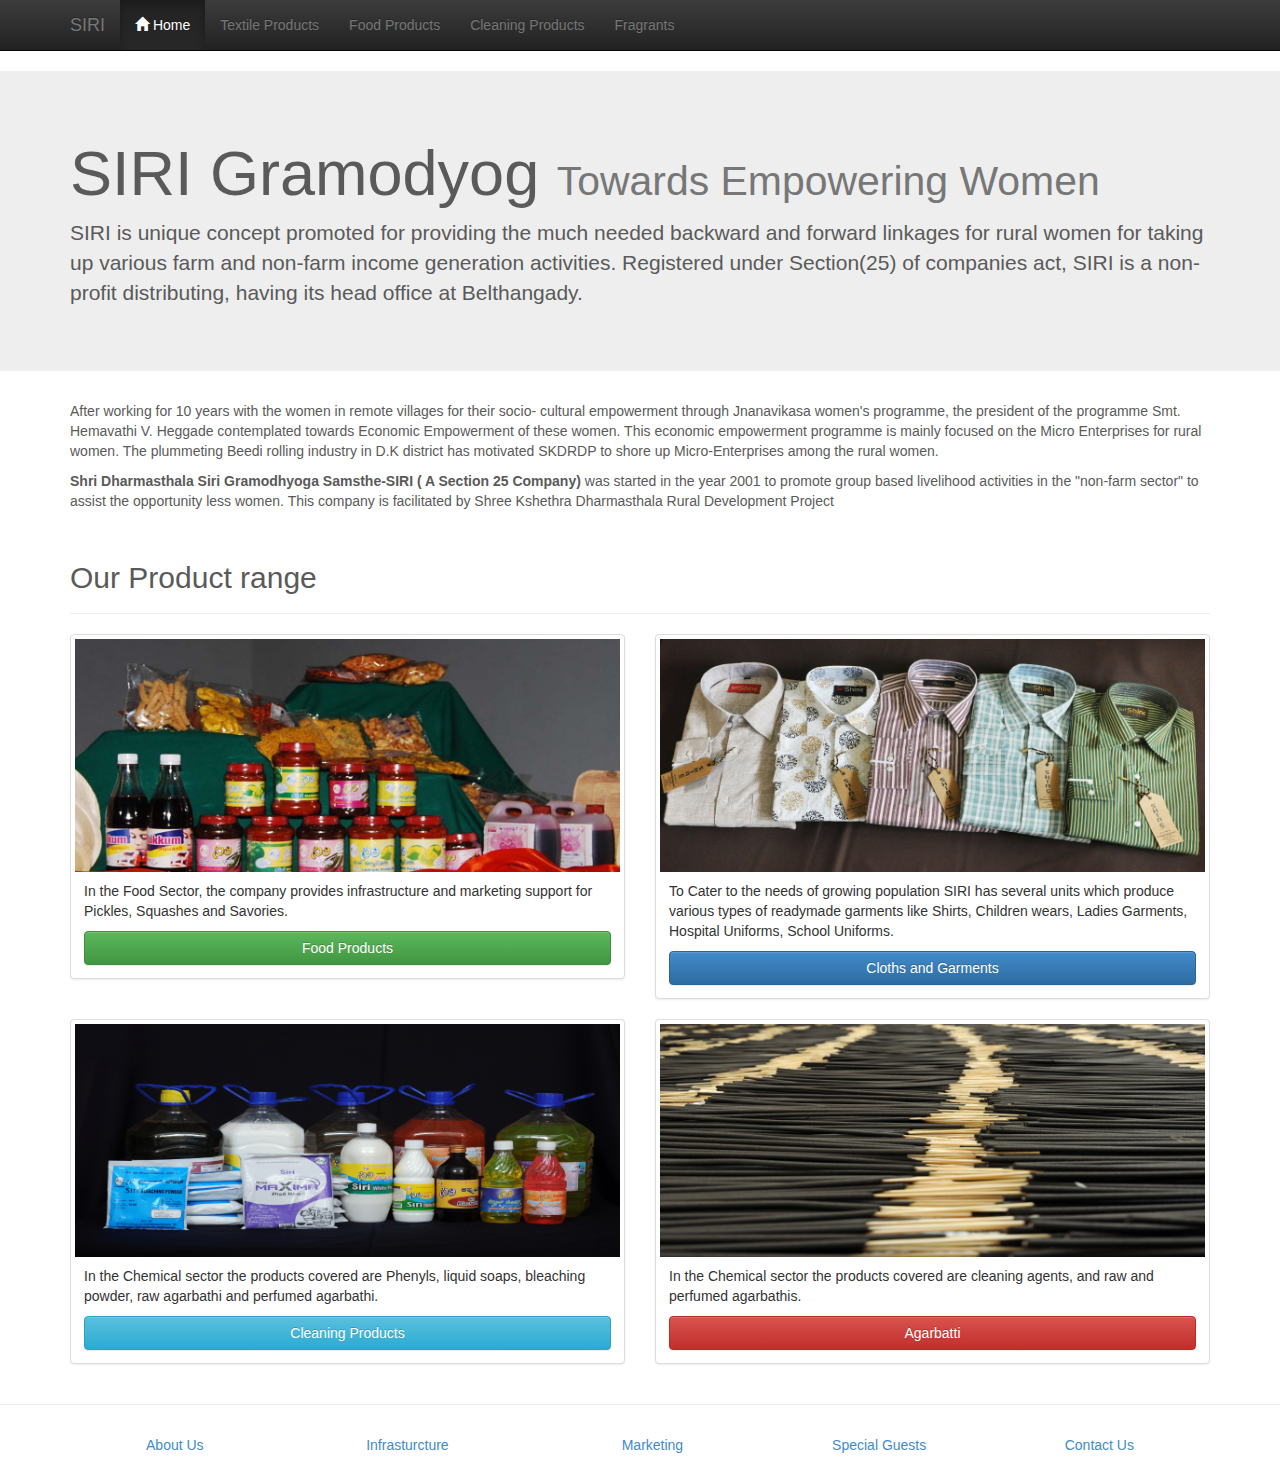
==== public_html/index.html @ 003fa858 "Version 1" ====
<!DOCTYPE html>
<html>
    <head>
        <title>Siri Gramodyog</title>
        <meta http-equiv="Content-Type" content="text/html; charset=UTF-8">
        <meta charset="utf-8">
        <meta http-equiv="X-UA-Compatible" content="IE=edge">
        <meta name="viewport" content="width=device-width, initial-scale=1.0">

        <!-- Loading linked CSS files -->
        <link rel="stylesheet" type="text/css" href="css/bootstrap.min.css">
        <link rel="stylesheet" type="text/css" href="css/bootstrap-theme.min.css">
        <link rel="stylesheet" type="text/css" href="css/docs.min.css">
        <link rel="stylesheet" type="text/css" href="css/theme.css">
        <link rel="stylesheet" type="text/css" href="css/carousel.css">
        <style id="holderjs-style" type="text/css"></style>

        <!-- Adjustments for buggy IE -->
        <script src="js/ie-emulation-modes-warning.js"></script>
        <!-- IE10 viewport hack for Surface/desktop Windows 8 bug -->
        <script src="js/ie10-viewport-bug-workaround.js"></script>
        <script>
            (function (i, s, o, g, r, a, m) {
                i['GoogleAnalyticsObject'] = r;
                i[r] = i[r] || function () {
                    (i[r].q = i[r].q || []).push(arguments)
                }, i[r].l = 1 * new Date();
                a = s.createElement(o),
                        m = s.getElementsByTagName(o)[0];
                a.async = 1;
                a.src = g;
                m.parentNode.insertBefore(a, m)
            })(window, document, 'script', '//www.google-analytics.com/analytics.js', 'ga');

            ga('create', 'UA-49247150-3', 'auto');
            ga('send', 'pageview');

        </script>
    </head>
    <body role="document">
        <!-- Menu Bar -->
        <div class="navbar navbar-inverse navbar-static-top" role="navigation">
            <div class="container">
                <!-- Navbar Branding other schema like definitions -->
                <div class="navbar-header">
                    <button type="button" class="navbar-toggle" data-toggle="collapse" data-target="#skdrdp-navbar">
                        <span class="sr-only">Toggle navigation</span>
                        <span class="icon-bar"></span>
                    </button>
                    <a class="navbar-brand" href="index.html">SIRI</a>
                </div>
                <!-- All the links on Navbar -->
                <div id="skdrdp-navbar" class="navbar-collapse collapse">
                    <!-- Left aligned components of navbar -->
                    <ul class="nav navbar-nav">
                        <li class="active"><a href="index.html"><span class="glyphicon glyphicon-home"></span>&nbsp;Home</a></li>
                        <li><a href="content/products/garments.html">Textile Products</a></li>
                        <li><a href="content/products/foods.html">Food Products</a></li>
                        <li><a href="content/products/cleaners.html">Cleaning Products</a></li>
                        <li><a href="content/products/agarbatti.html">Fragrants</a></li>
                    </ul>
                </div>
            </div><!-- end .container -->
        </div><!-- end .navbar -->

        <!-- Jumbo Header -->
        <div class="jumbotron">
            <div class="container">
                <h1>SIRI Gramodyog <small>Towards Empowering Women</small></h1>
                <p>SIRI is unique concept promoted for providing the much needed backward and forward
                    linkages for rural women for taking up various farm and non-farm income generation
                    activities. Registered under Section(25) of companies act, SIRI is a non-profit 
                    distributing, having its head office at Belthangady.</p>
            </div>
        </div>
        <div class="container">
            <p>After working
                for 10 years with the women in remote villages for their socio- cultural
                empowerment through Jnanavikasa women's programme, the president of the
                programme Smt. Hemavathi V. Heggade contemplated towards Economic
                Empowerment of these women. This economic empowerment programme is mainly
                focused on the Micro Enterprises for rural women. The plummeting Beedi
                rolling industry in D.K district has motivated SKDRDP to shore up
                Micro-Enterprises among the rural women.</p>
            <p><strong>Shri Dharmasthala Siri Gramodhyoga Samsthe-SIRI ( A Section 25 Company)</strong> 
                was started in the year 2001 to promote group based
                livelihood activities in the &quot;non-farm sector&quot; to assist the
                opportunity less women. This company is facilitated by Shree
                Kshethra Dharmasthala Rural Development Project</p>
        </div>
        
        <!-- Ad -->
        <!--<div class="container">
            <div class="row">
                <div class="col-xs-12 col-sm-offset-2 col-md-offset-3">
                    <img class="img-responsive" src="images/ad.jpg"/>
                </div>
            </div>
        </div> -->
        <!-- Product heading -->
        <div class="container">
            <div class="page-header">
                <h2>Our Product range</h2>
            </div>
        </div>
        <!-- Content Thumbnails -->
        <div class="container">
            <div class="row">
                <!-- food products -->
                <div class="col-lg-6 col-md-6 col-sm-6 col-xs-12">
                    <div class="thumbnail">
                        <img class="img-responsive" src="images/food products.JPG" />
                        <div class="caption">
                            <p>In the Food Sector, the company provides infrastructure and 
                                marketing support for Pickles, Squashes and Savories.</p>
                            <a class="btn btn-success center-block" href="content/products/foods.html">Food Products</a>
                        </div>
                    </div>
                </div>
                <!-- cloathing products -->
                <div class="col-lg-6 col-md-6 col-sm-6 col-xs-12">
                    <div class="thumbnail">
                        <img class="img-responsive" src="images/cloathing.JPG" />
                        <div class="caption">
                            <p>To Cater to the needs of growing population SIRI has several 
                                units which produce various types of readymade garments like Shirts, 
                                Children wears, Ladies Garments, Hospital Uniforms, School Uniforms.</p>
                            <a class="btn btn-primary center-block" href="content/products/garments.html">Cloths and Garments</a>
                        </div>
                    </div>
                </div>
            </div><!-- end .row -->
            <div class="row">
                <!-- cleaning products -->
                <div class="col-lg-6 col-md-6 col-sm-6 col-xs-12">
                    <div class="thumbnail">
                        <img class="img-responsive" src="images/chemicals.JPG" />
                        <div class="caption">
                            <p>In the Chemical sector the products covered are Phenyls, liquid 
                                soaps, bleaching powder, raw agarbathi and perfumed agarbathi.</p>
                            <a class="btn btn-info center-block" href="content/products/cleaners.html">Cleaning Products</a>
                        </div>
                    </div>
                </div>
                <!-- agarbatti product -->
                <div class="col-lg-6 col-md-6 col-sm-6 col-xs-12">
                    <div class="thumbnail">
                        <img class="img-responsive" src="images/fragrants.JPG" />
                        <div class="caption">
                            <p>In the Chemical sector the products covered are cleaning agents, 
                                and raw and perfumed agarbathis.</p>
                            <a class="btn btn-danger center-block" href="content/products/agarbatti.html">Agarbatti</a>
                        </div>
                    </div>
                </div>
            </div><!-- end .row -->
        </div><!-- end .container -->

        <!-- Footer Navs -->
        <hr class="divider"/>
        <div class="container">
            <ul class="nav nav-pills nav-justified">
                <li role="presentation"><a href="content/about/about.html">About Us</a></li>
                <li role="presentation"><a href="content/about/infra.html">Infrasturcture</a></li>
                <li role="presentation"><a href="content/about/marketing.html">Marketing</a></li>
                <li role="presentation"><a href="content/about/guests.html">Special Guests</a></li>
                <li role="presentation"><a href="content/about/contact.html">Contact Us</a></li>
            </ul>
        </div>
        <!-- Bootstrap core JavaScript -->
        <!-- Placed at the end of the document so the pages load faster -->
        <script type="text/javascript" src="js/jquery.min.js"></script>
        <script type="text/javascript" src="js/bootstrap.min.js"></script>
        <script type="text/javascript" src="js/docs.min.js"></script>
    </body>
</html>
---- public_html/css/docs.min.css ----
/*!
 * Bootstrap Docs (http://getbootstrap.com)
 * Copyright 2011-2014 Twitter, Inc.
 * Licensed under the Creative Commons Attribution 3.0 Unported License. For
 * details, see http://creativecommons.org/licenses/by/3.0/.
 */body{position:relative}.table code{font-size:13px;font-weight:400}.btn-outline{color:#563d7c;background-color:transparent;border-color:#563d7c}.btn-outline:hover,.btn-outline:focus,.btn-outline:active{color:#fff;background-color:#563d7c;border-color:#563d7c}.btn-outline-inverse{color:#fff;background-color:transparent;border-color:#cdbfe3}.btn-outline-inverse:hover,.btn-outline-inverse:focus,.btn-outline-inverse:active{color:#563d7c;text-shadow:none;background-color:#fff;border-color:#fff}.bs-docs-booticon{display:block;font-weight:500;color:#fff;text-align:center;cursor:default;background-color:#563d7c;border-radius:15%}.bs-docs-booticon-sm{width:30px;height:30px;font-size:20px;line-height:28px}.bs-docs-booticon-lg{width:144px;height:144px;font-size:108px;line-height:140px}.bs-docs-booticon-inverse{color:#563d7c;background-color:#fff}.bs-docs-booticon-outline{background-color:transparent;border:1px solid #cdbfe3}.bs-docs-nav{margin-bottom:0;background-color:#fff;border-bottom:0}.bs-home-nav .bs-nav-b{display:none}.bs-docs-nav .navbar-brand,.bs-docs-nav .navbar-nav>li>a{font-weight:500;color:#563d7c}.bs-docs-nav .navbar-nav>li>a:hover,.bs-docs-nav .navbar-nav>.active>a,.bs-docs-nav .navbar-nav>.active>a:hover{color:#463265;background-color:#f9f9f9}.bs-docs-nav .navbar-toggle .icon-bar{background-color:#563d7c}.bs-docs-nav .navbar-header .navbar-toggle{border-color:#fff}.bs-docs-nav .navbar-header .navbar-toggle:hover,.bs-docs-nav .navbar-header .navbar-toggle:focus{background-color:#f9f9f9;border-color:#f9f9f9}.bs-docs-footer{padding-top:40px;padding-bottom:40px;margin-top:100px;color:#777;text-align:center;border-top:1px solid #e5e5e5}.bs-docs-footer-links{padding-left:0;margin-top:20px;color:#999}.bs-docs-footer-links li{display:inline;padding:0 2px}.bs-docs-footer-links li:first-child{padding-left:0}@media (min-width:768px){.bs-docs-footer p{margin-bottom:0}}.bs-docs-social{margin-bottom:20px;text-align:center}.bs-docs-social-buttons{display:inline-block;padding-left:0;margin-bottom:0;list-style:none}.bs-docs-social-buttons li{display:inline-block;padding:5px 8px;line-height:1}.bs-docs-social-buttons .twitter-follow-button{width:225px!important}.bs-docs-social-buttons .twitter-share-button{width:98px!important}.github-btn{overflow:hidden;border:0}.bs-docs-masthead,.bs-docs-header{position:relative;padding:30px 15px;color:#cdbfe3;text-align:center;text-shadow:0 1px 0 rgba(0,0,0,.1);background-color:#6f5499;background-image:-webkit-gradient(linear,left top,left bottom,from(#563d7c),to(#6f5499));background-image:-webkit-linear-gradient(top,#563d7c 0,#6f5499 100%);background-image:-o-linear-gradient(top,#563d7c 0,#6f5499 100%);background-image:linear-gradient(to bottom,#563d7c 0,#6f5499 100%);filter:progid:DXImageTransform.Microsoft.gradient(startColorstr='#563d7c', endColorstr='#6F5499', GradientType=0);background-repeat:repeat-x}.bs-docs-masthead .bs-docs-booticon{margin:0 auto 30px}.bs-docs-masthead h1{font-weight:300;line-height:1;color:#fff}.bs-docs-masthead .lead{margin:0 auto 30px;font-size:20px;color:#fff}.bs-docs-masthead .version{margin-top:-15px;margin-bottom:30px;color:#9783b9}.bs-docs-masthead .btn{width:100%;padding:15px 30px;font-size:20px}@media (min-width:480px){.bs-docs-masthead .btn{width:auto}}@media (min-width:768px){.bs-docs-masthead{padding:80px 0}.bs-docs-masthead h1{font-size:60px}.bs-docs-masthead .lead{font-size:24px}}@media (min-width:992px){.bs-docs-masthead .lead{width:80%;font-size:30px}}.bs-docs-header{margin-bottom:40px;font-size:20px}.bs-docs-header h1{margin-top:0;color:#fff}.bs-docs-header p{margin-bottom:0;font-weight:300;line-height:1.4}.bs-docs-header .container{position:relative}@media (min-width:768px){.bs-docs-header{padding-top:60px;padding-bottom:60px;font-size:24px;text-align:left}.bs-docs-header h1{font-size:60px;line-height:1}}@media (min-width:992px){.bs-docs-header h1,.bs-docs-header p{margin-right:380px}}.carbonad{width:auto!important;height:auto!important;padding:20px!important;margin:30px -30px -31px!important;overflow:hidden;font-size:13px!important;line-height:16px!important;text-align:left;background:transparent!important;border:solid #866ab3!important;border-width:1px 0!important}.carbonad-img{margin:0!important}.carbonad-text,.carbonad-tag{display:block!important;float:none!important;width:auto!important;height:auto!important;margin-left:145px!important;font-family:"Helvetica Neue",Helvetica,Arial,sans-serif!important}.carbonad-text{padding-top:0!important}.carbonad-tag{color:inherit!important;text-align:left!important}.carbonad-text a,.carbonad-tag a{color:#fff!important}.carbonad #azcarbon>img{display:none}@media (min-width:480px){.carbonad{width:330px!important;margin:20px auto!important;border-width:1px!important;border-radius:4px}.bs-docs-masthead .carbonad{margin:50px auto 0!important}}@media (min-width:768px){.carbonad{margin-right:0!important;margin-left:0!important}}@media (min-width:992px){.carbonad{position:absolute;top:0;right:15px;width:330px!important;padding:15px!important;margin:0!important}.bs-docs-masthead .carbonad{position:static}}.bs-docs-featurette{padding-top:40px;padding-bottom:40px;font-size:16px;line-height:1.5;color:#555;text-align:center;background-color:#fff;border-bottom:1px solid #e5e5e5}.bs-docs-featurette+.bs-docs-footer{margin-top:0;border-top:0}.bs-docs-featurette-title{margin-bottom:5px;font-size:30px;font-weight:400;color:#333}.half-rule{width:100px;margin:40px auto}.bs-docs-featurette h3{margin-bottom:5px;font-weight:400;color:#333}.bs-docs-featurette-img{display:block;margin-bottom:20px;color:#333}.bs-docs-featurette-img:hover{color:#428bca;text-decoration:none}.bs-docs-featurette-img img{display:block;margin-bottom:15px}@media (min-width:480px){.bs-docs-featurette .img-responsive{margin-top:30px}}@media (min-width:768px){.bs-docs-featurette{padding-top:100px;padding-bottom:100px}.bs-docs-featurette-title{font-size:40px}.bs-docs-featurette .lead{max-width:80%;margin-right:auto;margin-left:auto}.bs-docs-featured-sites .col-sm-3:first-child img{border-top-left-radius:4px;border-bottom-left-radius:4px}.bs-docs-featured-sites .col-sm-3:last-child img{border-top-right-radius:4px;border-bottom-right-radius:4px}.bs-docs-featurette .img-responsive{margin-top:0}}.bs-docs-featured-sites{margin-right:-1px;margin-left:-1px}.bs-docs-featured-sites .col-sm-3{padding-right:1px;padding-left:1px}.bs-docs-featured-sites .img-responsive{margin-bottom:15px}@media (min-width:480px){.bs-docs-featured-sites .img-responsive{margin-bottom:0}}@media (max-width:480px){.bs-examples{margin-right:-10px;margin-left:-10px}.bs-examples>[class^=col-]{padding-right:10px;padding-left:10px}}.bs-docs-sidebar.affix{position:static}@media (min-width:768px){.bs-docs-sidebar{padding-left:20px}}.bs-docs-sidenav{margin-top:20px;margin-bottom:20px}.bs-docs-sidebar .nav>li>a{display:block;padding:4px 20px;font-size:13px;font-weight:500;color:#999}.bs-docs-sidebar .nav>li>a:hover,.bs-docs-sidebar .nav>li>a:focus{padding-left:19px;color:#563d7c;text-decoration:none;background-color:transparent;border-left:1px solid #563d7c}.bs-docs-sidebar .nav>.active>a,.bs-docs-sidebar .nav>.active:hover>a,.bs-docs-sidebar .nav>.active:focus>a{padding-left:18px;font-weight:700;color:#563d7c;background-color:transparent;border-left:2px solid #563d7c}.bs-docs-sidebar .nav .nav{display:none;padding-bottom:10px}.bs-docs-sidebar .nav .nav>li>a{padding-top:1px;padding-bottom:1px;padding-left:30px;font-size:12px;font-weight:400}.bs-docs-sidebar .nav .nav>li>a:hover,.bs-docs-sidebar .nav .nav>li>a:focus{padding-left:29px}.bs-docs-sidebar .nav .nav>.active>a,.bs-docs-sidebar .nav .nav>.active:hover>a,.bs-docs-sidebar .nav .nav>.active:focus>a{padding-left:28px;font-weight:500}.back-to-top,.bs-docs-theme-toggle{display:none;padding:4px 10px;margin-top:10px;margin-left:10px;font-size:12px;font-weight:500;color:#999}.back-to-top:hover,.bs-docs-theme-toggle:hover{color:#563d7c;text-decoration:none}.bs-docs-theme-toggle{margin-top:0}@media (min-width:768px){.back-to-top,.bs-docs-theme-toggle{display:block}}@media (min-width:992px){.bs-docs-sidebar .nav>.active>ul{display:block}.bs-docs-sidebar.affix,.bs-docs-sidebar.affix-bottom{width:213px}.bs-docs-sidebar.affix{position:fixed;top:20px}.bs-docs-sidebar.affix-bottom{position:absolute}.bs-docs-sidebar.affix-bottom .bs-docs-sidenav,.bs-docs-sidebar.affix .bs-docs-sidenav{margin-top:0;margin-bottom:0}}@media (min-width:1200px){.bs-docs-sidebar.affix-bottom,.bs-docs-sidebar.affix{width:263px}}.bs-docs-section{margin-bottom:60px}.bs-docs-section:last-child{margin-bottom:0}h1[id]{padding-top:20px;margin-top:0}.bs-callout{padding:20px;margin:20px 0;border:1px solid #eee;border-left-width:5px;border-radius:3px}.bs-callout h4{margin-top:0;margin-bottom:5px}.bs-callout p:last-child{margin-bottom:0}.bs-callout code{border-radius:3px}.bs-callout+.bs-callout{margin-top:-5px}.bs-callout-danger{border-left-color:#d9534f}.bs-callout-danger h4{color:#d9534f}.bs-callout-warning{border-left-color:#f0ad4e}.bs-callout-warning h4{color:#f0ad4e}.bs-callout-info{border-left-color:#5bc0de}.bs-callout-info h4{color:#5bc0de}.color-swatches{margin:0 -5px;overflow:hidden}.color-swatch{float:left;width:60px;height:60px;margin:0 5px;border-radius:3px}@media (min-width:768px){.color-swatch{width:100px;height:100px}}.color-swatches .gray-darker{background-color:#222}.color-swatches .gray-dark{background-color:#333}.color-swatches .gray{background-color:#555}.color-swatches .gray-light{background-color:#999}.color-swatches .gray-lighter{background-color:#eee}.color-swatches .brand-primary{background-color:#428bca}.color-swatches .brand-success{background-color:#5cb85c}.color-swatches .brand-warning{background-color:#f0ad4e}.color-swatches .brand-danger{background-color:#d9534f}.color-swatches .brand-info{background-color:#5bc0de}.color-swatches .bs-purple{background-color:#563d7c}.color-swatches .bs-purple-light{background-color:#c7bfd3}.color-swatches .bs-purple-lighter{background-color:#e5e1ea}.color-swatches .bs-gray{background-color:#f9f9f9}.bs-team .team-member{line-height:32px;color:#555}.bs-team .team-member:hover{color:#333;text-decoration:none}.bs-team .github-btn{float:right;width:180px;height:20px;margin-top:6px}.bs-team img{float:left;width:32px;margin-right:10px;border-radius:4px}.show-grid{margin-bottom:15px}.show-grid [class^=col-]{padding-top:10px;padding-bottom:10px;background-color:#eee;background-color:rgba(86,61,124,.15);border:1px solid #ddd;border:1px solid rgba(86,61,124,.2)}.bs-example{position:relative;padding:45px 15px 15px;margin:0 -15px 15px;border-color:#e5e5e5 #eee #eee;border-style:solid;border-width:1px 0;-webkit-box-shadow:inset 0 3px 6px rgba(0,0,0,.05);box-shadow:inset 0 3px 6px rgba(0,0,0,.05)}.bs-example:after{position:absolute;top:15px;left:15px;font-size:12px;font-weight:700;color:#959595;text-transform:uppercase;letter-spacing:1px;content:"Example"}.bs-example+.highlight{margin:-15px -15px 15px;border-width:0 0 1px;border-radius:0}@media (min-width:768px){.bs-example{margin-right:0;margin-left:0;background-color:#fff;border-color:#ddd;border-width:1px;border-radius:4px 4px 0 0;-webkit-box-shadow:none;box-shadow:none}.bs-example+.highlight{margin-top:-16px;margin-right:0;margin-left:0;border-width:1px;border-bottom-right-radius:4px;border-bottom-left-radius:4px}}.bs-example .container{width:auto}.bs-example>p:last-child,.bs-example>ul:last-child,.bs-example>ol:last-child,.bs-example>blockquote:last-child,.bs-example>.form-control:last-child,.bs-example>.table:last-child,.bs-example>.navbar:last-child,.bs-example>.jumbotron:last-child,.bs-example>.alert:last-child,.bs-example>.panel:last-child,.bs-example>.list-group:last-child,.bs-example>.well:last-child,.bs-example>.progress:last-child,.bs-example>.table-responsive:last-child>.table{margin-bottom:0}.bs-example>p>.close{float:none}.bs-example-type .table .type-info{color:#999;vertical-align:middle}.bs-example-type .table td{padding:15px 0;border-color:#eee}.bs-example-type .table tr:first-child td{border-top:0}.bs-example-type h1,.bs-example-type h2,.bs-example-type h3,.bs-example-type h4,.bs-example-type h5,.bs-example-type h6{margin:0}.bs-example-bg-classes p{padding:15px}.bs-example>.img-circle,.bs-example>.img-rounded,.bs-example>.img-thumbnail{margin:5px}.bs-example>.table-responsive>.table{background-color:#fff}.bs-example>.btn,.bs-example>.btn-group{margin-top:5px;margin-bottom:5px}.bs-example>.btn-toolbar+.btn-toolbar{margin-top:10px}.bs-example-control-sizing select,.bs-example-control-sizing input[type=text]+input[type=text]{margin-top:10px}.bs-example-form .input-group{margin-bottom:10px}.bs-example>textarea.form-control{resize:vertical}.bs-example>.list-group{max-width:400px}.bs-example .navbar:last-child{margin-bottom:0}.bs-navbar-top-example,.bs-navbar-bottom-example{z-index:1;padding:0;overflow:hidden}.bs-navbar-top-example .navbar-header,.bs-navbar-bottom-example .navbar-header{margin-left:0}.bs-navbar-top-example .navbar-fixed-top,.bs-navbar-bottom-example .navbar-fixed-bottom{position:relative;margin-right:0;margin-left:0}.bs-navbar-top-example{padding-bottom:45px}.bs-navbar-top-example:after{top:auto;bottom:15px}.bs-navbar-top-example .navbar-fixed-top{top:-1px}.bs-navbar-bottom-example{padding-top:45px}.bs-navbar-bottom-example .navbar-fixed-bottom{bottom:-1px}.bs-navbar-bottom-example .navbar{margin-bottom:0}@media (min-width:768px){.bs-navbar-top-example .navbar-fixed-top,.bs-navbar-bottom-example .navbar-fixed-bottom{position:absolute}}.bs-example .pagination{margin-top:10px;margin-bottom:10px}.bs-example>.pager{margin-top:0}.bs-example-modal{background-color:#f5f5f5}.bs-example-modal .modal{position:relative;top:auto;right:auto;bottom:auto;left:auto;z-index:1;display:block}.bs-example-modal .modal-dialog{left:auto;margin-right:auto;margin-left:auto}.bs-example>.dropdown>.dropdown-toggle{float:left}.bs-example>.dropdown>.dropdown-menu{position:static;display:block;margin-bottom:5px;clear:left}.bs-example-tabs .nav-tabs{margin-bottom:15px}.bs-example-tooltips{text-align:center}.bs-example-tooltips>.btn{margin-top:5px;margin-bottom:5px}.bs-example-popover{padding-bottom:24px;background-color:#f9f9f9}.bs-example-popover .popover{position:relative;display:block;float:left;width:260px;margin:20px}.scrollspy-example{position:relative;height:200px;margin-top:10px;overflow:auto}.highlight{padding:9px 14px;margin-bottom:14px;background-color:#f7f7f9;border:1px solid #e1e1e8;border-radius:4px}.highlight pre{padding:0;margin-top:0;margin-bottom:0;word-break:normal;word-wrap:nowrap;white-space:nowrap;background-color:transparent;border:0}.highlight pre code{font-size:inherit;color:#333}.highlight pre code:first-child{display:inline-block;padding-right:45px}.table-responsive .highlight pre{white-space:normal}.bs-table th small,.responsive-utilities th small{display:block;font-weight:400;color:#999}.responsive-utilities tbody th{font-weight:400}.responsive-utilities td{text-align:center}.responsive-utilities td.is-visible{color:#468847;background-color:#dff0d8!important}.responsive-utilities td.is-hidden{color:#ccc;background-color:#f9f9f9!important}.responsive-utilities-test{margin-top:5px}.responsive-utilities-test .col-xs-6{margin-bottom:10px}.responsive-utilities-test span{display:block;padding:15px 10px;font-size:14px;font-weight:700;line-height:1.1;text-align:center;border-radius:4px}.visible-on .col-xs-6 .hidden-xs,.visible-on .col-xs-6 .hidden-sm,.visible-on .col-xs-6 .hidden-md,.visible-on .col-xs-6 .hidden-lg,.hidden-on .col-xs-6 .hidden-xs,.hidden-on .col-xs-6 .hidden-sm,.hidden-on .col-xs-6 .hidden-md,.hidden-on .col-xs-6 .hidden-lg{color:#999;border:1px solid #ddd}.visible-on .col-xs-6 .visible-xs-block,.visible-on .col-xs-6 .visible-sm-block,.visible-on .col-xs-6 .visible-md-block,.visible-on .col-xs-6 .visible-lg-block,.hidden-on .col-xs-6 .visible-xs-block,.hidden-on .col-xs-6 .visible-sm-block,.hidden-on .col-xs-6 .visible-md-block,.hidden-on .col-xs-6 .visible-lg-block{color:#468847;background-color:#dff0d8;border:1px solid #d6e9c6}.bs-glyphicons{margin:0 -10px 20px;overflow:hidden}.bs-glyphicons-list{padding-left:0;list-style:none}.bs-glyphicons li{float:left;width:25%;height:115px;padding:10px;font-size:10px;line-height:1.4;text-align:center;background-color:#f9f9f9;border:1px solid #fff}.bs-glyphicons .glyphicon{margin-top:5px;margin-bottom:10px;font-size:24px}.bs-glyphicons .glyphicon-class{display:block;text-align:center;word-wrap:break-word}.bs-glyphicons li:hover{color:#fff;background-color:#563d7c}@media (min-width:768px){.bs-glyphicons{margin-right:0;margin-left:0}.bs-glyphicons li{width:12.5%;font-size:12px}}.bs-customizer .toggle{float:right;margin-top:25px}.bs-customizer label{margin-top:10px;font-weight:500;color:#555}.bs-customizer h2{padding-top:30px;margin-top:0;margin-bottom:5px}.bs-customizer h3{margin-bottom:0}.bs-customizer h4{margin-top:15px;margin-bottom:0}.bs-customizer .bs-callout h4{margin-top:0;margin-bottom:5px}.bs-customizer input[type=text]{font-family:Menlo,Monaco,Consolas,"Courier New",monospace;background-color:#fafafa}.bs-customizer .help-block{margin-bottom:5px;font-size:12px}#less-section label{font-weight:400}.bs-customizer-input{float:left;width:33.333333%;padding-right:15px;padding-left:15px}.bs-customize-download .btn-outline{padding:20px}.bs-customizer-alert{position:fixed;top:0;right:0;left:0;z-index:1030;padding:15px 0;color:#fff;background-color:#d9534f;border-bottom:1px solid #b94441;-webkit-box-shadow:inset 0 1px 0 rgba(255,255,255,.25);box-shadow:inset 0 1px 0 rgba(255,255,255,.25)}.bs-customizer-alert .close{margin-top:-4px;font-size:24px}.bs-customizer-alert p{margin-bottom:0}.bs-customizer-alert .glyphicon{margin-right:5px}.bs-customizer-alert pre{margin:10px 0 0;color:#fff;background-color:#a83c3a;border-color:#973634;-webkit-box-shadow:inset 0 2px 4px rgba(0,0,0,.05),0 1px 0 rgba(255,255,255,.1);box-shadow:inset 0 2px 4px rgba(0,0,0,.05),0 1px 0 rgba(255,255,255,.1)}.bs-brand-logos{display:table;width:100%;margin-bottom:15px;overflow:hidden;color:#563d7c;background-color:#f9f9f9;border-radius:4px}.bs-brand-item{padding:60px 0;text-align:center}.bs-brand-item+.bs-brand-item{border-top:1px solid #fff}.bs-brand-logos .inverse{color:#fff;background-color:#563d7c}.bs-brand-item .svg{width:144px;height:144px}.bs-brand-item h1,.bs-brand-item h3{margin-top:0;margin-bottom:0}.bs-brand-item .bs-docs-booticon{margin-right:auto;margin-left:auto}.bs-brand-item .glyphicon{width:30px;height:30px;margin:10px auto -10px;line-height:30px;color:#fff;border-radius:50%}.bs-brand-item .glyphicon-ok{background-color:#5cb85c}.bs-brand-item .glyphicon-remove{background-color:#d9534f}@media (min-width:768px){.bs-brand-item{display:table-cell;width:1%}.bs-brand-item+.bs-brand-item{border-top:0;border-left:1px solid #fff}.bs-brand-item h1{font-size:60px}}.bs-examples .thumbnail{margin-bottom:10px}.bs-examples h4{margin-bottom:5px}.bs-examples p{margin-bottom:20px}#focusedInput{border-color:#ccc;border-color:rgba(82,168,236,.8);outline:0;outline:thin dotted \9;-webkit-box-shadow:0 0 8px rgba(82,168,236,.6);box-shadow:0 0 8px rgba(82,168,236,.6)}.zero-clipboard{position:relative;display:none}.btn-clipboard{position:absolute;top:0;right:0;z-index:10;display:block;padding:5px 8px;font-size:12px;color:#777;cursor:pointer;background-color:#fff;border:1px solid #e1e1e8;border-radius:0 4px 0 4px}.btn-clipboard-hover{color:#fff;background-color:#563d7c;border-color:#563d7c}@media (min-width:768px){.zero-clipboard{display:block}}.hll{background-color:#ffc}.c{color:#999}.err{color:#A00;background-color:#FAA}.k{color:#069}.o{color:#555}.cm{color:#999}.cp{color:#099}.c1{color:#999}.cs{color:#999}.gd{background-color:#FCC;border:1px solid #C00}.ge{font-style:italic}.gr{color:red}.gh{color:#030}.gi{background-color:#CFC;border:1px solid #0C0}.go{color:#AAA}.gp{color:#009}.gu{color:#030}.gt{color:#9C6}.kc{color:#069}.kd{color:#069}.kn{color:#069}.kp{color:#069}.kr{color:#069}.kt{color:#078}.m{color:#F60}.s{color:#d44950}.na{color:#4f9fcf}.nb{color:#366}.nc{color:#0A8}.no{color:#360}.nd{color:#99F}.ni{color:#999}.ne{color:#C00}.nf{color:#C0F}.nl{color:#99F}.nn{color:#0CF}.nt{color:#2f6f9f}.nv{color:#033}.ow{color:#000}.w{color:#bbb}.mf{color:#F60}.mh{color:#F60}.mi{color:#F60}.mo{color:#F60}.sb{color:#C30}.sc{color:#C30}.sd{color:#C30;font-style:italic}.s2{color:#C30}.se{color:#C30}.sh{color:#C30}.si{color:#A00}.sx{color:#C30}.sr{color:#3AA}.s1{color:#C30}.ss{color:#FC3}.bp{color:#366}.vc{color:#033}.vg{color:#033}.vi{color:#033}.il{color:#F60}.css .o,.css .o+.nt,.css .nt+.nt{color:#999}
---- public_html/css/theme.css ----
body {
    padding-top: 0px;
    padding-bottom: 0px;
}

.theme-dropdown .dropdown-menu {
    position: static;
    display: block;
    margin-bottom: 20px;
}

.theme-showcase > p > .btn {
    margin: 5px 0;
}

.theme-showcase .navbar .container {
    width: auto;
}

.jumbo-img {
    background-image: url(../images/jumbotron.JPG);
    /* Background image is centered vertically and horizontally at all times */
    background-position: center center;

    /* Background image doesn't tile */
    background-repeat: no-repeat;

    /* Background image is fixed in the viewport so that it doesn't move when 
       the content's height is greater than the image's height */
    background-attachment: fixed;

    /* This is what makes the background image rescale based
       on the container's size */
    background-size: cover;

}
---- public_html/css/carousel.css ----
/* GLOBAL STYLES
-------------------------------------------------- */
/* Padding below the footer and lighter body text */

body {
  padding-bottom: 0px;
  color: #5a5a5a;
}



/* CUSTOMIZE THE NAVBAR
-------------------------------------------------- */

/* Special class on .container surrounding .navbar, used for positioning it into place. */
.navbar-wrapper {
  position: absolute;
  top: 0;
  right: 0;
  left: 0;
  z-index: 20;
}

/* Flip around the padding for proper display in narrow viewports */
.navbar-wrapper > .container {
  padding-right: 0;
  padding-left: 0;
}
.navbar-wrapper .navbar {
  padding-right: 15px;
  padding-left: 15px;
}
.navbar-wrapper .navbar .container {
  width: auto;
}


/* CUSTOMIZE THE CAROUSEL
-------------------------------------------------- */

/* Carousel base class */
.carousel {
  height: 500px;
  margin-bottom: 60px;
}
/* Since positioning the image, we need to help out the caption */
.carousel-caption {
  z-index: 10;
}

/* Declare heights because of positioning of img element */
.carousel .item {
  height: 500px;
  background-color: #777;
}
.carousel-inner > .item > img {
  position: absolute;
  top: 0;
  left: 0;
  min-width: 100%;
  height: 500px;
}



/* MARKETING CONTENT
-------------------------------------------------- */

/* Center align the text within the three columns below the carousel */
.marketing .col-lg-4 {
  margin-bottom: 20px;
  text-align: center;
}
.marketing h2 {
  font-weight: normal;
}
.marketing .col-lg-4 p {
  margin-right: 10px;
  margin-left: 10px;
}


/* Featurettes
------------------------- */

.featurette-divider {
  margin: 80px 0; /* Space out the Bootstrap <hr> more */
}

/* Thin out the marketing headings */
.featurette-heading {
  font-weight: 300;
  line-height: 1;
  letter-spacing: -1px;
}



/* RESPONSIVE CSS
-------------------------------------------------- */

@media (min-width: 768px) {

  /* Navbar positioning foo */
  .navbar-wrapper {
    margin-top: 20px;
  }
  .navbar-wrapper .container {
    padding-right: 15px;
    padding-left: 15px;
  }
  .navbar-wrapper .navbar {
    padding-right: 0;
    padding-left: 0;
  }

  /* The navbar becomes detached from the top, so we round the corners */
  .navbar-wrapper .navbar {
    border-radius: 4px;
  }

  /* Bump up size of carousel content */
  .carousel-caption p {
    margin-bottom: 20px;
    font-size: 21px;
    line-height: 1.4;
  }

  .featurette-heading {
    font-size: 50px;
  }
}

@media (min-width: 992px) {
  .featurette-heading {
    margin-top: 120px;
  }
}
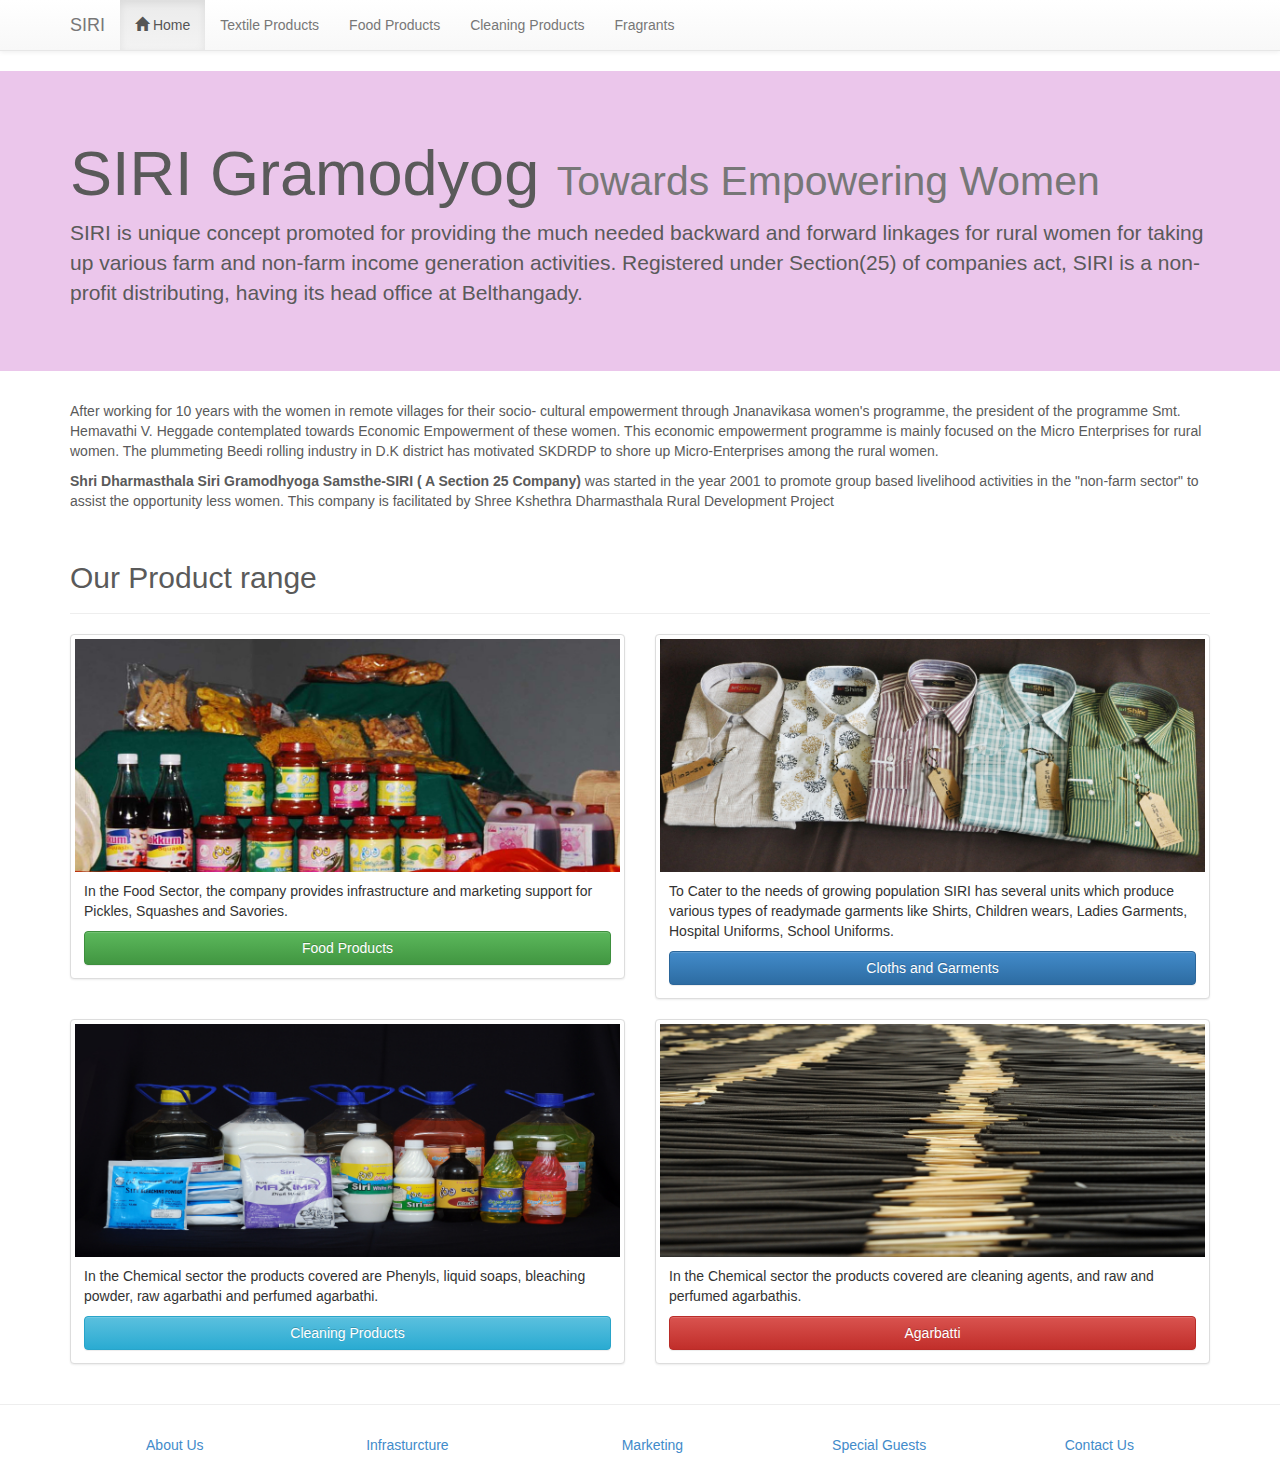
==== commit 38cad0fc: "Version 2.0.0" ====
--- a/public_html/index.html
+++ b/public_html/index.html
@@ -1,176 +1,176 @@
-<!DOCTYPE html>
-<html>
-    <head>
-        <title>Siri Gramodyog</title>
-        <meta http-equiv="Content-Type" content="text/html; charset=UTF-8">
-        <meta charset="utf-8">
-        <meta http-equiv="X-UA-Compatible" content="IE=edge">
-        <meta name="viewport" content="width=device-width, initial-scale=1.0">
-
-        <!-- Loading linked CSS files -->
-        <link rel="stylesheet" type="text/css" href="css/bootstrap.min.css">
-        <link rel="stylesheet" type="text/css" href="css/bootstrap-theme.min.css">
-        <link rel="stylesheet" type="text/css" href="css/docs.min.css">
-        <link rel="stylesheet" type="text/css" href="css/theme.css">
-        <link rel="stylesheet" type="text/css" href="css/carousel.css">
-        <style id="holderjs-style" type="text/css"></style>
-
-        <!-- Adjustments for buggy IE -->
-        <script src="js/ie-emulation-modes-warning.js"></script>
-        <!-- IE10 viewport hack for Surface/desktop Windows 8 bug -->
-        <script src="js/ie10-viewport-bug-workaround.js"></script>
-        <script>
-            (function (i, s, o, g, r, a, m) {
-                i['GoogleAnalyticsObject'] = r;
-                i[r] = i[r] || function () {
-                    (i[r].q = i[r].q || []).push(arguments)
-                }, i[r].l = 1 * new Date();
-                a = s.createElement(o),
-                        m = s.getElementsByTagName(o)[0];
-                a.async = 1;
-                a.src = g;
-                m.parentNode.insertBefore(a, m)
-            })(window, document, 'script', '//www.google-analytics.com/analytics.js', 'ga');
-
-            ga('create', 'UA-49247150-3', 'auto');
-            ga('send', 'pageview');
-
-        </script>
-    </head>
-    <body role="document">
-        <!-- Menu Bar -->
-        <div class="navbar navbar-inverse navbar-static-top" role="navigation">
-            <div class="container">
-                <!-- Navbar Branding other schema like definitions -->
-                <div class="navbar-header">
-                    <button type="button" class="navbar-toggle" data-toggle="collapse" data-target="#skdrdp-navbar">
-                        <span class="sr-only">Toggle navigation</span>
-                        <span class="icon-bar"></span>
-                    </button>
-                    <a class="navbar-brand" href="index.html">SIRI</a>
-                </div>
-                <!-- All the links on Navbar -->
-                <div id="skdrdp-navbar" class="navbar-collapse collapse">
-                    <!-- Left aligned components of navbar -->
-                    <ul class="nav navbar-nav">
-                        <li class="active"><a href="index.html"><span class="glyphicon glyphicon-home"></span>&nbsp;Home</a></li>
-                        <li><a href="content/products/garments.html">Textile Products</a></li>
-                        <li><a href="content/products/foods.html">Food Products</a></li>
-                        <li><a href="content/products/cleaners.html">Cleaning Products</a></li>
-                        <li><a href="content/products/agarbatti.html">Fragrants</a></li>
-                    </ul>
-                </div>
-            </div><!-- end .container -->
-        </div><!-- end .navbar -->
-
-        <!-- Jumbo Header -->
-        <div class="jumbotron">
-            <div class="container">
-                <h1>SIRI Gramodyog <small>Towards Empowering Women</small></h1>
-                <p>SIRI is unique concept promoted for providing the much needed backward and forward
-                    linkages for rural women for taking up various farm and non-farm income generation
-                    activities. Registered under Section(25) of companies act, SIRI is a non-profit 
-                    distributing, having its head office at Belthangady.</p>
-            </div>
-        </div>
-        <div class="container">
-            <p>After working
-                for 10 years with the women in remote villages for their socio- cultural
-                empowerment through Jnanavikasa women's programme, the president of the
-                programme Smt. Hemavathi V. Heggade contemplated towards Economic
-                Empowerment of these women. This economic empowerment programme is mainly
-                focused on the Micro Enterprises for rural women. The plummeting Beedi
-                rolling industry in D.K district has motivated SKDRDP to shore up
-                Micro-Enterprises among the rural women.</p>
-            <p><strong>Shri Dharmasthala Siri Gramodhyoga Samsthe-SIRI ( A Section 25 Company)</strong> 
-                was started in the year 2001 to promote group based
-                livelihood activities in the &quot;non-farm sector&quot; to assist the
-                opportunity less women. This company is facilitated by Shree
-                Kshethra Dharmasthala Rural Development Project</p>
-        </div>
-        
-        <!-- Ad -->
-        <!--<div class="container">
-            <div class="row">
-                <div class="col-xs-12 col-sm-offset-2 col-md-offset-3">
-                    <img class="img-responsive" src="images/ad.jpg"/>
-                </div>
-            </div>
-        </div> -->
-        <!-- Product heading -->
-        <div class="container">
-            <div class="page-header">
-                <h2>Our Product range</h2>
-            </div>
-        </div>
-        <!-- Content Thumbnails -->
-        <div class="container">
-            <div class="row">
-                <!-- food products -->
-                <div class="col-lg-6 col-md-6 col-sm-6 col-xs-12">
-                    <div class="thumbnail">
-                        <img class="img-responsive" src="images/food products.JPG" />
-                        <div class="caption">
-                            <p>In the Food Sector, the company provides infrastructure and 
-                                marketing support for Pickles, Squashes and Savories.</p>
-                            <a class="btn btn-success center-block" href="content/products/foods.html">Food Products</a>
-                        </div>
-                    </div>
-                </div>
-                <!-- cloathing products -->
-                <div class="col-lg-6 col-md-6 col-sm-6 col-xs-12">
-                    <div class="thumbnail">
-                        <img class="img-responsive" src="images/cloathing.JPG" />
-                        <div class="caption">
-                            <p>To Cater to the needs of growing population SIRI has several 
-                                units which produce various types of readymade garments like Shirts, 
-                                Children wears, Ladies Garments, Hospital Uniforms, School Uniforms.</p>
-                            <a class="btn btn-primary center-block" href="content/products/garments.html">Cloths and Garments</a>
-                        </div>
-                    </div>
-                </div>
-            </div><!-- end .row -->
-            <div class="row">
-                <!-- cleaning products -->
-                <div class="col-lg-6 col-md-6 col-sm-6 col-xs-12">
-                    <div class="thumbnail">
-                        <img class="img-responsive" src="images/chemicals.JPG" />
-                        <div class="caption">
-                            <p>In the Chemical sector the products covered are Phenyls, liquid 
-                                soaps, bleaching powder, raw agarbathi and perfumed agarbathi.</p>
-                            <a class="btn btn-info center-block" href="content/products/cleaners.html">Cleaning Products</a>
-                        </div>
-                    </div>
-                </div>
-                <!-- agarbatti product -->
-                <div class="col-lg-6 col-md-6 col-sm-6 col-xs-12">
-                    <div class="thumbnail">
-                        <img class="img-responsive" src="images/fragrants.JPG" />
-                        <div class="caption">
-                            <p>In the Chemical sector the products covered are cleaning agents, 
-                                and raw and perfumed agarbathis.</p>
-                            <a class="btn btn-danger center-block" href="content/products/agarbatti.html">Agarbatti</a>
-                        </div>
-                    </div>
-                </div>
-            </div><!-- end .row -->
-        </div><!-- end .container -->
-
-        <!-- Footer Navs -->
-        <hr class="divider"/>
-        <div class="container">
-            <ul class="nav nav-pills nav-justified">
-                <li role="presentation"><a href="content/about/about.html">About Us</a></li>
-                <li role="presentation"><a href="content/about/infra.html">Infrasturcture</a></li>
-                <li role="presentation"><a href="content/about/marketing.html">Marketing</a></li>
-                <li role="presentation"><a href="content/about/guests.html">Special Guests</a></li>
-                <li role="presentation"><a href="content/about/contact.html">Contact Us</a></li>
-            </ul>
-        </div>
-        <!-- Bootstrap core JavaScript -->
-        <!-- Placed at the end of the document so the pages load faster -->
-        <script type="text/javascript" src="js/jquery.min.js"></script>
-        <script type="text/javascript" src="js/bootstrap.min.js"></script>
-        <script type="text/javascript" src="js/docs.min.js"></script>
-    </body>
-</html>
+<!DOCTYPE html>
+<html>
+    <head>
+        <title>Siri Gramodyog</title>
+        <meta http-equiv="Content-Type" content="text/html; charset=UTF-8">
+        <meta charset="utf-8">
+        <meta http-equiv="X-UA-Compatible" content="IE=edge">
+        <meta name="viewport" content="width=device-width, initial-scale=1.0">
+
+        <!-- Loading linked CSS files -->
+        <link rel="stylesheet" type="text/css" href="css/bootstrap.min.css">
+        <link rel="stylesheet" type="text/css" href="css/bootstrap-theme.min.css">
+        <link rel="stylesheet" type="text/css" href="css/docs.min.css">
+        <link rel="stylesheet" type="text/css" href="css/theme.css">
+        <link rel="stylesheet" type="text/css" href="css/carousel.css">
+        <style id="holderjs-style" type="text/css"></style>
+
+        <!-- Adjustments for buggy IE -->
+        <script src="js/ie-emulation-modes-warning.js"></script>
+        <!-- IE10 viewport hack for Surface/desktop Windows 8 bug -->
+        <script src="js/ie10-viewport-bug-workaround.js"></script>
+        <script>
+            (function (i, s, o, g, r, a, m) {
+                i['GoogleAnalyticsObject'] = r;
+                i[r] = i[r] || function () {
+                    (i[r].q = i[r].q || []).push(arguments)
+                }, i[r].l = 1 * new Date();
+                a = s.createElement(o),
+                        m = s.getElementsByTagName(o)[0];
+                a.async = 1;
+                a.src = g;
+                m.parentNode.insertBefore(a, m)
+            })(window, document, 'script', '//www.google-analytics.com/analytics.js', 'ga');
+
+            ga('create', 'UA-49247150-3', 'auto');
+            ga('send', 'pageview');
+
+        </script>
+    </head>
+    <body role="document">
+        <!-- Menu Bar -->
+        <div class="navbar navbar-default navbar-static-top" role="navigation">
+            <div class="container">
+                <!-- Navbar Branding other schema like definitions -->
+                <div class="navbar-header">
+                    <button type="button" class="navbar-toggle" data-toggle="collapse" data-target="#skdrdp-navbar">
+                        <span class="sr-only">Toggle navigation</span>
+                        <span class="icon-bar"></span>
+                    </button>
+                    <a class="navbar-brand" href="index.html">SIRI</a>
+                </div>
+                <!-- All the links on Navbar -->
+                <div id="skdrdp-navbar" class="navbar-collapse collapse">
+                    <!-- Left aligned components of navbar -->
+                    <ul class="nav navbar-nav">
+                        <li class="active"><a href="index.html"><span class="glyphicon glyphicon-home"></span>&nbsp;Home</a></li>
+                        <li><a href="content/products/garments.html">Textile Products</a></li>
+                        <li><a href="content/products/foods.html">Food Products</a></li>
+                        <li><a href="content/products/cleaners.html">Cleaning Products</a></li>
+                        <li><a href="content/products/agarbatti.html">Fragrants</a></li>
+                    </ul>
+                </div>
+            </div><!-- end .container -->
+        </div><!-- end .navbar -->
+
+        <!-- Jumbo Header -->
+        <div class="jumbotron">
+            <div class="container">
+                <h1>SIRI Gramodyog <small>Towards Empowering Women</small></h1>
+                <p>SIRI is unique concept promoted for providing the much needed backward and forward
+                    linkages for rural women for taking up various farm and non-farm income generation
+                    activities. Registered under Section(25) of companies act, SIRI is a non-profit 
+                    distributing, having its head office at Belthangady.</p>
+            </div>
+        </div>
+        <div class="container">
+            <p>After working
+                for 10 years with the women in remote villages for their socio- cultural
+                empowerment through Jnanavikasa women's programme, the president of the
+                programme Smt. Hemavathi V. Heggade contemplated towards Economic
+                Empowerment of these women. This economic empowerment programme is mainly
+                focused on the Micro Enterprises for rural women. The plummeting Beedi
+                rolling industry in D.K district has motivated SKDRDP to shore up
+                Micro-Enterprises among the rural women.</p>
+            <p><strong>Shri Dharmasthala Siri Gramodhyoga Samsthe-SIRI ( A Section 25 Company)</strong> 
+                was started in the year 2001 to promote group based
+                livelihood activities in the &quot;non-farm sector&quot; to assist the
+                opportunity less women. This company is facilitated by Shree
+                Kshethra Dharmasthala Rural Development Project</p>
+        </div>
+        
+        <!-- Ad -->
+        <!--<div class="container">
+            <div class="row">
+                <div class="col-xs-12 col-sm-offset-2 col-md-offset-3">
+                    <img class="img-responsive" src="images/ad.jpg"/>
+                </div>
+            </div>
+        </div> -->
+        <!-- Product heading -->
+        <div class="container">
+            <div class="page-header">
+                <h2>Our Product range</h2>
+            </div>
+        </div>
+        <!-- Content Thumbnails -->
+        <div class="container">
+            <div class="row">
+                <!-- food products -->
+                <div class="col-lg-6 col-md-6 col-sm-6 col-xs-12">
+                    <div class="thumbnail">
+                        <img class="img-responsive" src="images/food products.JPG" />
+                        <div class="caption">
+                            <p>In the Food Sector, the company provides infrastructure and 
+                                marketing support for Pickles, Squashes and Savories.</p>
+                            <a class="btn btn-success center-block" href="content/products/foods.html">Food Products</a>
+                        </div>
+                    </div>
+                </div>
+                <!-- cloathing products -->
+                <div class="col-lg-6 col-md-6 col-sm-6 col-xs-12">
+                    <div class="thumbnail">
+                        <img class="img-responsive" src="images/cloathing.JPG" />
+                        <div class="caption">
+                            <p>To Cater to the needs of growing population SIRI has several 
+                                units which produce various types of readymade garments like Shirts, 
+                                Children wears, Ladies Garments, Hospital Uniforms, School Uniforms.</p>
+                            <a class="btn btn-primary center-block" href="content/products/garments.html">Cloths and Garments</a>
+                        </div>
+                    </div>
+                </div>
+            </div><!-- end .row -->
+            <div class="row">
+                <!-- cleaning products -->
+                <div class="col-lg-6 col-md-6 col-sm-6 col-xs-12">
+                    <div class="thumbnail">
+                        <img class="img-responsive" src="images/chemicals.JPG" />
+                        <div class="caption">
+                            <p>In the Chemical sector the products covered are Phenyls, liquid 
+                                soaps, bleaching powder, raw agarbathi and perfumed agarbathi.</p>
+                            <a class="btn btn-info center-block" href="content/products/cleaners.html">Cleaning Products</a>
+                        </div>
+                    </div>
+                </div>
+                <!-- agarbatti product -->
+                <div class="col-lg-6 col-md-6 col-sm-6 col-xs-12">
+                    <div class="thumbnail">
+                        <img class="img-responsive" src="images/fragrants.JPG" />
+                        <div class="caption">
+                            <p>In the Chemical sector the products covered are cleaning agents, 
+                                and raw and perfumed agarbathis.</p>
+                            <a class="btn btn-danger center-block" href="content/products/agarbatti.html">Agarbatti</a>
+                        </div>
+                    </div>
+                </div>
+            </div><!-- end .row -->
+        </div><!-- end .container -->
+
+        <!-- Footer Navs -->
+        <hr class="divider"/>
+        <div class="container">
+            <ul class="nav nav-pills nav-justified">
+                <li role="presentation"><a href="content/about/about.html">About Us</a></li>
+                <li role="presentation"><a href="content/about/infra.html">Infrasturcture</a></li>
+                <li role="presentation"><a href="content/about/marketing.html">Marketing</a></li>
+                <li role="presentation"><a href="content/about/guests.html">Special Guests</a></li>
+                <li role="presentation"><a href="content/about/contact.html">Contact Us</a></li>
+            </ul>
+        </div>
+        <!-- Bootstrap core JavaScript -->
+        <!-- Placed at the end of the document so the pages load faster -->
+        <script type="text/javascript" src="js/jquery.min.js"></script>
+        <script type="text/javascript" src="js/bootstrap.min.js"></script>
+        <script type="text/javascript" src="js/docs.min.js"></script>
+    </body>
+</html>
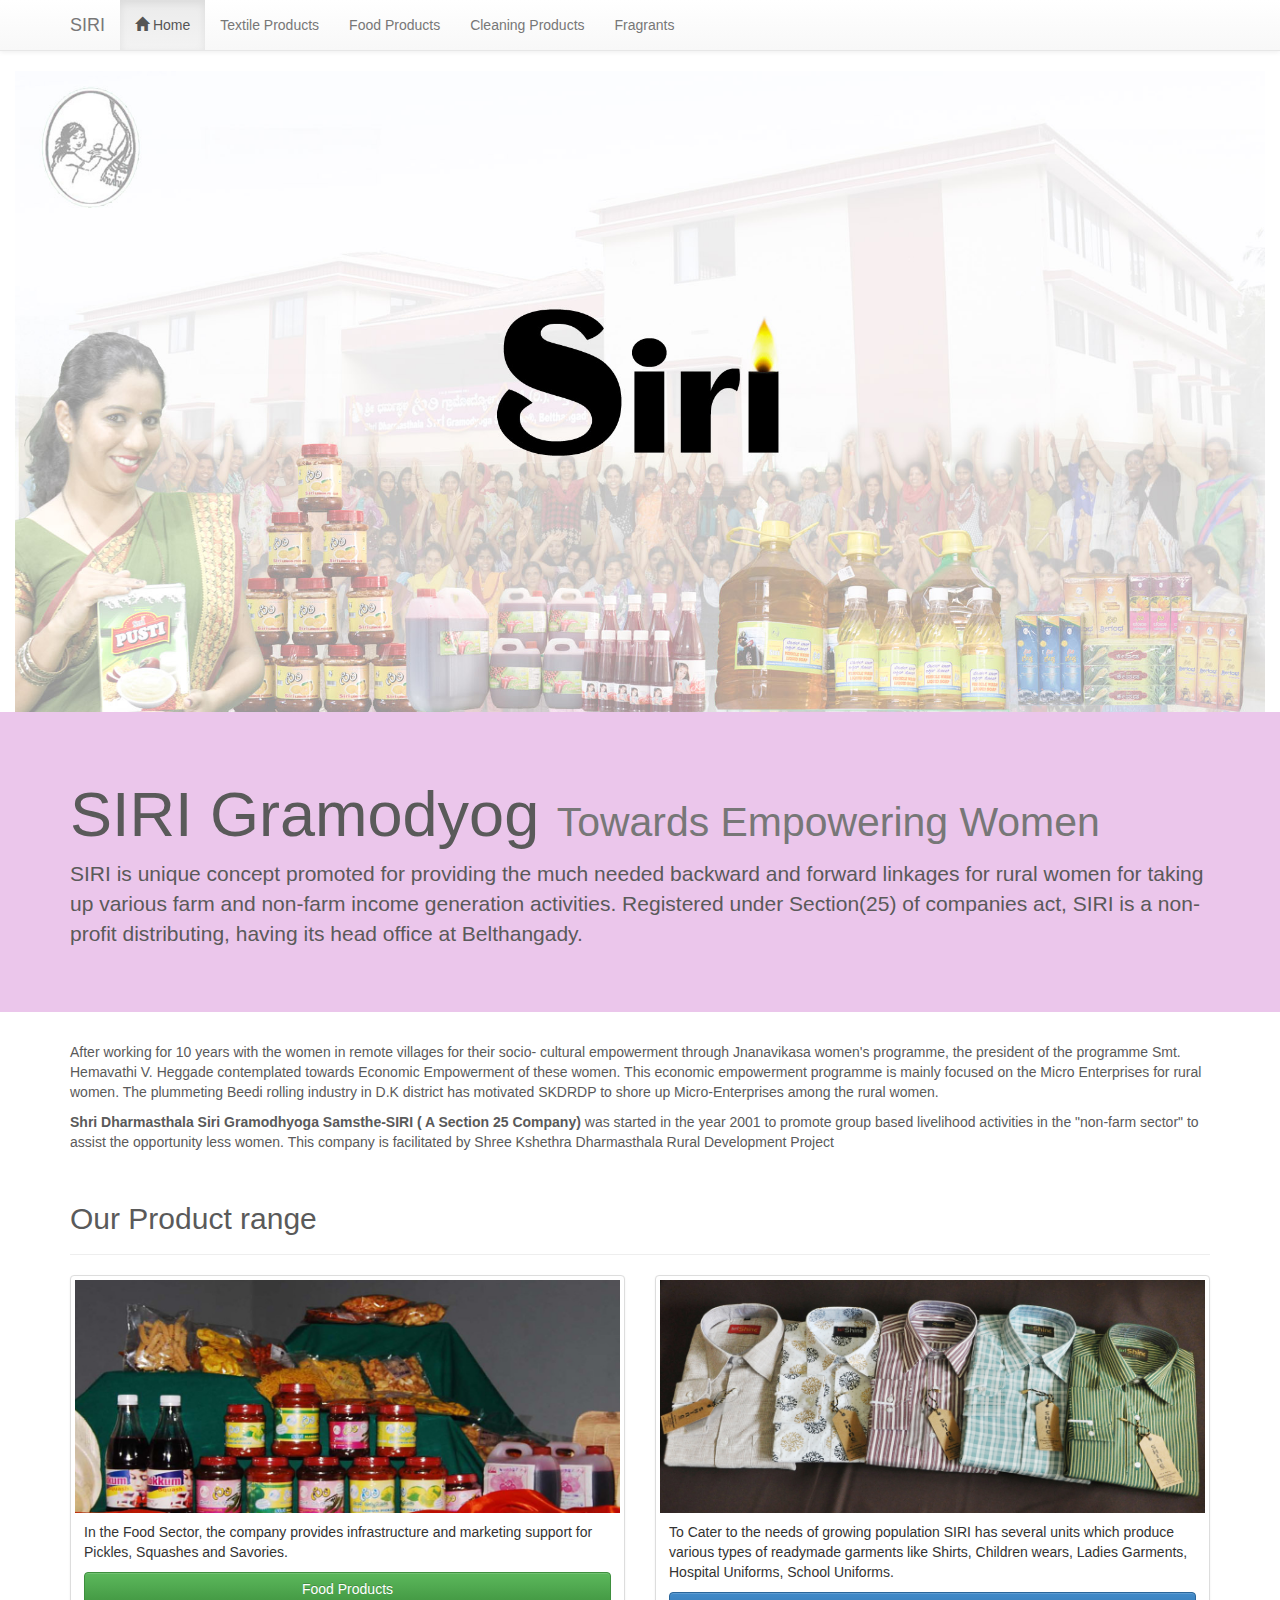
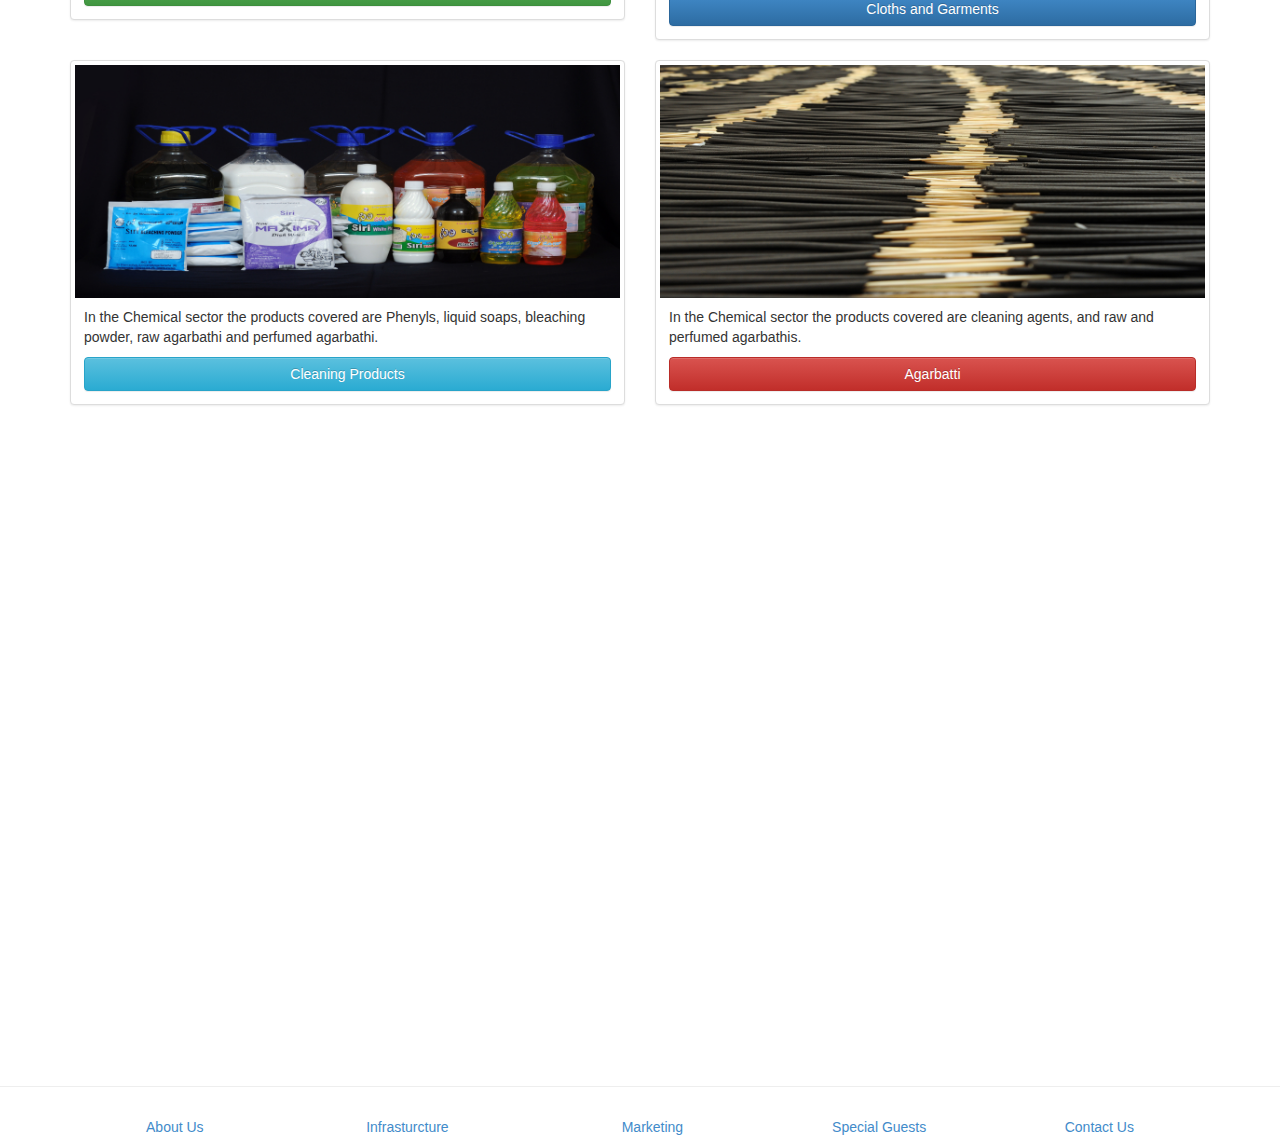
==== commit 37b13dcd: "Version 2.0.3" ====
--- a/public_html/index.html
+++ b/public_html/index.html
@@ -62,6 +62,11 @@
                 </div>
             </div><!-- end .container -->
         </div><!-- end .navbar -->
+        
+        <!-- Bannner and Welcome Image -->
+        <div class="container-fluid">
+            <img src="images/jumbotron.jpg" alt="Siri Gramodyog Welcomes You" class="img-responsive"/>
+        </div>
 
         <!-- Jumbo Header -->
         <div class="jumbotron">
@@ -154,6 +159,10 @@
                     </div>
                 </div>
             </div><!-- end .row -->
+            <!-- youtube video embed -->
+            <div class="embed-responsive embed-responsive-16by9">
+                <iframe class="embed-responsive-item" src="https://www.youtube.com/embed/vThK0t0awIU" allowfullscreen></iframe>
+            </div>
         </div><!-- end .container -->
 
         <!-- Footer Navs -->
